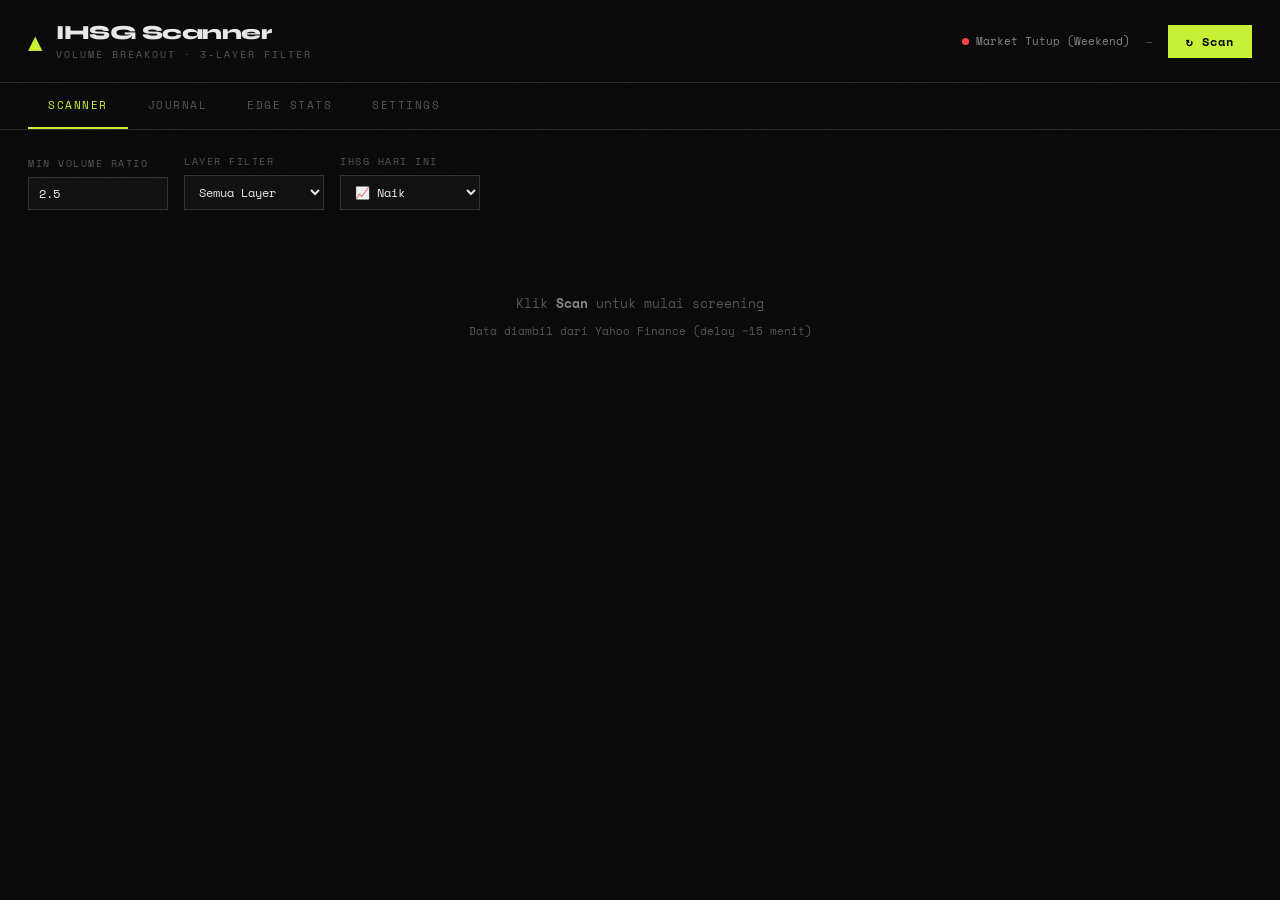
==== index.html @ b69a3e18 "Add files via upload" ====
<!DOCTYPE html>
<html lang="id">
<head>
  <meta charset="UTF-8" />
  <meta name="viewport" content="width=device-width, initial-scale=1.0" />
  <title>IHSG Scanner — Volume Breakout</title>
  <link rel="preconnect" href="https://fonts.googleapis.com" />
  <link href="https://fonts.googleapis.com/css2?family=Space+Mono:wght@400;700&family=Syne:wght@400;600;800&display=swap" rel="stylesheet" />
  <link rel="stylesheet" href="style.css" />
</head>
<body>

  <div class="grain"></div>

  <header>
    <div class="header-left">
      <span class="logo-mark">▲</span>
      <div>
        <h1>IHSG Scanner</h1>
        <p class="subtitle">Volume Breakout · 3-Layer Filter</p>
      </div>
    </div>
    <div class="header-right">
      <div class="market-status" id="marketStatus">
        <span class="dot"></span>
        <span id="marketStatusText">Checking...</span>
      </div>
      <div class="last-update" id="lastUpdate">—</div>
      <button class="btn-refresh" id="btnRefresh" onclick="runScanner()">
        <span id="refreshIcon">↻</span> Scan
      </button>
    </div>
  </header>

  <nav class="tab-nav">
    <button class="tab active" onclick="switchTab('scanner')">Scanner</button>
    <button class="tab" onclick="switchTab('journal')">Journal</button>
    <button class="tab" onclick="switchTab('edge')">Edge Stats</button>
    <button class="tab" onclick="switchTab('settings')">Settings</button>
  </nav>

  <!-- SCANNER TAB -->
  <div class="tab-content active" id="tab-scanner">
    <div class="filter-bar">
      <div class="filter-group">
        <label>Min Volume Ratio</label>
        <input type="number" id="minVolumeRatio" value="2.5" step="0.1" min="1" />
      </div>
      <div class="filter-group">
        <label>Layer Filter</label>
        <select id="layerFilter">
          <option value="all">Semua Layer</option>
          <option value="3">✅✅✅ 3 Layer</option>
          <option value="2">✅✅ Min 2 Layer</option>
          <option value="1">✅ Min 1 Layer</option>
        </select>
      </div>
      <div class="filter-group">
        <label>IHSG Hari Ini</label>
        <select id="ihsgContext">
          <option value="up">📈 Naik</option>
          <option value="down">📉 Turun</option>
          <option value="flat">➡️ Flat</option>
        </select>
      </div>
    </div>

    <div class="scanner-grid" id="scannerGrid">
      <div class="empty-state">
        <p>Klik <strong>Scan</strong> untuk mulai screening</p>
        <p class="hint">Data diambil dari Yahoo Finance (delay ~15 menit)</p>
      </div>
    </div>
  </div>

  <!-- JOURNAL TAB -->
  <div class="tab-content" id="tab-journal">
    <div class="journal-form">
      <h2>Log Trade</h2>
      <div class="form-row">
        <div class="form-group">
          <label>Ticker</label>
          <input type="text" id="jTicker" placeholder="BBCA" />
        </div>
        <div class="form-group">
          <label>Tanggal</label>
          <input type="date" id="jDate" />
        </div>
        <div class="form-group">
          <label>Entry Price</label>
          <input type="number" id="jEntry" placeholder="0" />
        </div>
        <div class="form-group">
          <label>Exit Price</label>
          <input type="number" id="jExit" placeholder="0" />
        </div>
      </div>
      <div class="form-row">
        <div class="form-group">
          <label>Layer Terpenuhi</label>
          <select id="jLayers">
            <option value="L1+L2+L3">L1 + L2 + L3</option>
            <option value="L1+L2">L1 + L2</option>
            <option value="L1+L3">L1 + L3</option>
            <option value="L1">L1 saja</option>
          </select>
        </div>
        <div class="form-group">
          <label>Volume Ratio saat masuk</label>
          <input type="number" id="jVolRatio" placeholder="2.5" step="0.1" />
        </div>
        <div class="form-group">
          <label>IHSG saat itu</label>
          <select id="jIhsg">
            <option value="up">Naik</option>
            <option value="down">Turun</option>
            <option value="flat">Flat</option>
          </select>
        </div>
      </div>
      <div class="form-group full-width">
        <label>Catatan</label>
        <textarea id="jNotes" placeholder="Kenapa lo masuk? Apa yang terjadi? Pelajaran apa?"></textarea>
      </div>
      <button class="btn-primary" onclick="logTrade()">Simpan Trade</button>
    </div>

    <div class="journal-list" id="journalList">
      <div class="empty-state">Belum ada trade yang dicatat.</div>
    </div>
  </div>

  <!-- EDGE STATS TAB -->
  <div class="tab-content" id="tab-edge">
    <div class="edge-grid" id="edgeGrid">
      <div class="empty-state">Log minimal 10 trade untuk melihat edge statistics.</div>
    </div>
  </div>

  <!-- SETTINGS TAB -->
  <div class="tab-content" id="tab-settings">
    <div class="settings-section">
      <h2>Tambah Ticker Manual</h2>
      <p class="hint">Saham di luar LQ45 yang ingin lo pantau</p>
      <div class="ticker-input-row">
        <input type="text" id="newTicker" placeholder="Contoh: GOTO" />
        <button class="btn-primary" onclick="addCustomTicker()">Tambah</button>
      </div>
      <div class="custom-tickers" id="customTickers"></div>
    </div>

    <div class="settings-section">
      <h2>Google Sheets Integration</h2>
      <p class="hint">Paste URL Google Apps Script lo di sini untuk sync journal ke cloud</p>
      <input type="text" id="sheetsUrl" placeholder="https://script.google.com/macros/s/..." />
      <button class="btn-primary" onclick="saveSheetsUrl()">Simpan URL</button>
      <div id="sheetsStatus" class="sheets-status"></div>
    </div>

    <div class="settings-section">
      <h2>LQ45 Default List</h2>
      <p class="hint">Ini daftar saham yang di-scan secara default</p>
      <div class="ticker-grid" id="defaultTickers"></div>
    </div>

    <div class="settings-section danger-zone">
      <h2>Reset Data</h2>
      <p class="hint">Hapus semua data journal dari browser ini</p>
      <button class="btn-danger" onclick="resetData()">Reset Semua Data</button>
    </div>
  </div>

  <script src="stocks.js"></script>
  <script src="scanner.js"></script>
  <script src="journal.js"></script>
  <script src="sheets.js"></script>
  <script src="app.js"></script>
</body>
</html>
---- style.css ----
/* ============================================
   IHSG SCANNER — Industrial Terminal Aesthetic
   ============================================ */

:root {
  --bg: #0a0a0a;
  --bg2: #111111;
  --bg3: #1a1a1a;
  --border: #2a2a2a;
  --border2: #333;
  --text: #e8e8e8;
  --text2: #888;
  --text3: #555;
  --accent: #c8f135;
  --accent2: #a8d020;
  --red: #ff4545;
  --orange: #ff9a3c;
  --green: #4cde80;
  --blue: #5b9cf6;
  --gold: #f5c842;
  --font-mono: 'Space Mono', monospace;
  --font-display: 'Syne', sans-serif;
}

* { box-sizing: border-box; margin: 0; padding: 0; }

body {
  background: var(--bg);
  color: var(--text);
  font-family: var(--font-mono);
  font-size: 13px;
  min-height: 100vh;
  overflow-x: hidden;
}

.grain {
  position: fixed;
  inset: 0;
  background-image: url("data:image/svg+xml,%3Csvg viewBox='0 0 256 256' xmlns='http://www.w3.org/2000/svg'%3E%3Cfilter id='noise'%3E%3CfeTurbulence type='fractalNoise' baseFrequency='0.9' numOctaves='4' stitchTiles='stitch'/%3E%3C/filter%3E%3Crect width='100%25' height='100%25' filter='url(%23noise)' opacity='0.04'/%3E%3C/svg%3E");
  pointer-events: none;
  z-index: 1000;
  opacity: 0.4;
}

/* HEADER */
header {
  display: flex;
  align-items: center;
  justify-content: space-between;
  padding: 20px 28px;
  border-bottom: 1px solid var(--border);
  background: var(--bg);
  position: sticky;
  top: 0;
  z-index: 100;
}

.header-left {
  display: flex;
  align-items: center;
  gap: 14px;
}

.logo-mark {
  font-size: 24px;
  color: var(--accent);
  line-height: 1;
}

h1 {
  font-family: var(--font-display);
  font-size: 20px;
  font-weight: 800;
  color: var(--text);
  letter-spacing: -0.5px;
}

.subtitle {
  font-size: 10px;
  color: var(--text3);
  letter-spacing: 2px;
  text-transform: uppercase;
  margin-top: 2px;
}

.header-right {
  display: flex;
  align-items: center;
  gap: 16px;
}

.market-status {
  display: flex;
  align-items: center;
  gap: 7px;
  font-size: 11px;
  color: var(--text2);
}

.dot {
  width: 7px;
  height: 7px;
  border-radius: 50%;
  background: var(--text3);
  display: inline-block;
}

.dot.live { background: var(--green); box-shadow: 0 0 8px var(--green); animation: pulse 2s infinite; }
.dot.closed { background: var(--red); }
.dot.pre { background: var(--orange); }

@keyframes pulse {
  0%, 100% { opacity: 1; }
  50% { opacity: 0.4; }
}

.last-update {
  font-size: 10px;
  color: var(--text3);
}

.btn-refresh {
  background: var(--accent);
  color: #000;
  border: none;
  padding: 8px 18px;
  font-family: var(--font-mono);
  font-size: 12px;
  font-weight: 700;
  cursor: pointer;
  letter-spacing: 1px;
  transition: all 0.15s;
}

.btn-refresh:hover { background: var(--accent2); transform: translateY(-1px); }
.btn-refresh:active { transform: translateY(0); }
.btn-refresh.loading { opacity: 0.6; cursor: not-allowed; }

#refreshIcon.spinning { display: inline-block; animation: spin 0.8s linear infinite; }
@keyframes spin { to { transform: rotate(360deg); } }

/* TABS */
.tab-nav {
  display: flex;
  border-bottom: 1px solid var(--border);
  background: var(--bg);
  padding: 0 28px;
}

.tab {
  background: none;
  border: none;
  color: var(--text3);
  font-family: var(--font-mono);
  font-size: 11px;
  letter-spacing: 1.5px;
  text-transform: uppercase;
  padding: 14px 20px;
  cursor: pointer;
  border-bottom: 2px solid transparent;
  transition: all 0.15s;
}

.tab:hover { color: var(--text2); }
.tab.active { color: var(--accent); border-bottom-color: var(--accent); }

/* TAB CONTENT */
.tab-content { display: none; padding: 24px 28px; }
.tab-content.active { display: block; }

/* FILTER BAR */
.filter-bar {
  display: flex;
  gap: 16px;
  margin-bottom: 20px;
  flex-wrap: wrap;
  align-items: flex-end;
}

.filter-group {
  display: flex;
  flex-direction: column;
  gap: 6px;
}

.filter-group label {
  font-size: 10px;
  color: var(--text3);
  text-transform: uppercase;
  letter-spacing: 1.5px;
}

.filter-group input,
.filter-group select {
  background: var(--bg2);
  border: 1px solid var(--border2);
  color: var(--text);
  font-family: var(--font-mono);
  font-size: 12px;
  padding: 7px 10px;
  outline: none;
  width: 140px;
  transition: border-color 0.15s;
}

.filter-group input:focus,
.filter-group select:focus {
  border-color: var(--accent);
}

/* SCANNER GRID */
.scanner-grid {
  display: grid;
  grid-template-columns: repeat(auto-fill, minmax(300px, 1fr));
  gap: 12px;
}

/* STOCK CARD */
.stock-card {
  background: var(--bg2);
  border: 1px solid var(--border);
  padding: 16px;
  position: relative;
  transition: border-color 0.2s, transform 0.2s;
  animation: fadeIn 0.3s ease forwards;
  opacity: 0;
}

@keyframes fadeIn {
  to { opacity: 1; transform: translateY(0); }
  from { opacity: 0; transform: translateY(8px); }
}

.stock-card:hover { border-color: var(--border2); transform: translateY(-2px); }
.stock-card.grade-A { border-left: 3px solid var(--green); }
.stock-card.grade-B { border-left: 3px solid var(--gold); }
.stock-card.grade-C { border-left: 3px solid var(--orange); }

.card-header {
  display: flex;
  justify-content: space-between;
  align-items: flex-start;
  margin-bottom: 12px;
}

.ticker-name {
  font-family: var(--font-display);
  font-size: 22px;
  font-weight: 800;
  color: var(--text);
  letter-spacing: -1px;
}

.company-name {
  font-size: 10px;
  color: var(--text3);
  margin-top: 2px;
  max-width: 180px;
  overflow: hidden;
  text-overflow: ellipsis;
  white-space: nowrap;
}

.price-block {
  text-align: right;
}

.price {
  font-size: 16px;
  font-weight: 700;
  color: var(--text);
}

.price-change {
  font-size: 11px;
  margin-top: 2px;
}

.price-change.up { color: var(--green); }
.price-change.down { color: var(--red); }

/* LAYER BADGES */
.layer-badges {
  display: flex;
  gap: 6px;
  margin-bottom: 12px;
  flex-wrap: wrap;
}

.badge {
  font-size: 9px;
  letter-spacing: 1px;
  text-transform: uppercase;
  padding: 3px 8px;
  border: 1px solid;
}

.badge.pass { color: var(--green); border-color: var(--green); background: rgba(76, 222, 128, 0.08); }
.badge.fail { color: var(--text3); border-color: var(--border); }
.badge.partial { color: var(--orange); border-color: var(--orange); background: rgba(255, 154, 60, 0.08); }

/* METRICS */
.metrics {
  display: grid;
  grid-template-columns: 1fr 1fr 1fr;
  gap: 8px;
  margin-bottom: 12px;
}

.metric {
  background: var(--bg3);
  padding: 8px;
}

.metric-label {
  font-size: 9px;
  color: var(--text3);
  text-transform: uppercase;
  letter-spacing: 1px;
  margin-bottom: 3px;
}

.metric-value {
  font-size: 13px;
  font-weight: 700;
  color: var(--text);
}

.metric-value.highlight { color: var(--accent); }

.card-action {
  width: 100%;
  background: transparent;
  border: 1px solid var(--border2);
  color: var(--text2);
  font-family: var(--font-mono);
  font-size: 10px;
  letter-spacing: 1px;
  text-transform: uppercase;
  padding: 7px;
  cursor: pointer;
  transition: all 0.15s;
}

.card-action:hover {
  border-color: var(--accent);
  color: var(--accent);
}

/* EMPTY STATE */
.empty-state {
  grid-column: 1 / -1;
  text-align: center;
  padding: 60px 20px;
  color: var(--text3);
  font-size: 13px;
  line-height: 2;
}

.empty-state strong { color: var(--text2); }
.hint { font-size: 11px; color: var(--text3); margin-top: 4px; }

/* JOURNAL */
.journal-form {
  background: var(--bg2);
  border: 1px solid var(--border);
  padding: 24px;
  margin-bottom: 24px;
}

.journal-form h2 {
  font-family: var(--font-display);
  font-size: 16px;
  font-weight: 800;
  margin-bottom: 16px;
  color: var(--accent);
}

.form-row {
  display: flex;
  gap: 16px;
  margin-bottom: 14px;
  flex-wrap: wrap;
}

.form-group {
  display: flex;
  flex-direction: column;
  gap: 6px;
  flex: 1;
  min-width: 120px;
}

.form-group.full-width { flex: 100%; }

.form-group label {
  font-size: 10px;
  color: var(--text3);
  text-transform: uppercase;
  letter-spacing: 1.5px;
}

.form-group input,
.form-group select,
.form-group textarea {
  background: var(--bg3);
  border: 1px solid var(--border2);
  color: var(--text);
  font-family: var(--font-mono);
  font-size: 12px;
  padding: 8px 10px;
  outline: none;
  transition: border-color 0.15s;
}

.form-group textarea {
  min-height: 70px;
  resize: vertical;
}

.form-group input:focus,
.form-group select:focus,
.form-group textarea:focus {
  border-color: var(--accent);
}

.btn-primary {
  background: var(--accent);
  color: #000;
  border: none;
  padding: 10px 24px;
  font-family: var(--font-mono);
  font-size: 11px;
  font-weight: 700;
  letter-spacing: 1px;
  cursor: pointer;
  transition: all 0.15s;
  text-transform: uppercase;
  margin-top: 8px;
}

.btn-primary:hover { background: var(--accent2); }

/* JOURNAL LIST */
.journal-list { display: flex; flex-direction: column; gap: 8px; }

.journal-entry {
  background: var(--bg2);
  border: 1px solid var(--border);
  padding: 14px 16px;
  display: grid;
  grid-template-columns: 80px 1fr 1fr 1fr 80px 40px;
  align-items: center;
  gap: 12px;
  animation: fadeIn 0.3s ease forwards;
}

.journal-entry .j-ticker {
  font-family: var(--font-display);
  font-size: 18px;
  font-weight: 800;
}

.journal-entry .j-date { font-size: 10px; color: var(--text3); }
.journal-entry .j-layers { font-size: 10px; color: var(--blue); }

.j-result {
  font-size: 13px;
  font-weight: 700;
  text-align: right;
}

.j-result.profit { color: var(--green); }
.j-result.loss { color: var(--red); }

.j-delete {
  background: none;
  border: 1px solid var(--border);
  color: var(--text3);
  font-size: 12px;
  cursor: pointer;
  padding: 4px 8px;
  transition: all 0.15s;
}

.j-delete:hover { border-color: var(--red); color: var(--red); }

/* EDGE STATS */
.edge-grid {
  display: grid;
  grid-template-columns: repeat(auto-fill, minmax(260px, 1fr));
  gap: 16px;
}

.edge-card {
  background: var(--bg2);
  border: 1px solid var(--border);
  padding: 20px;
}

.edge-card h3 {
  font-family: var(--font-display);
  font-size: 13px;
  font-weight: 600;
  color: var(--text2);
  text-transform: uppercase;
  letter-spacing: 1px;
  margin-bottom: 14px;
}

.edge-metric {
  display: flex;
  justify-content: space-between;
  align-items: center;
  padding: 6px 0;
  border-bottom: 1px solid var(--border);
}

.edge-metric:last-child { border-bottom: none; }

.edge-metric-label { font-size: 11px; color: var(--text2); }
.edge-metric-value { font-size: 14px; font-weight: 700; }
.edge-metric-value.positive { color: var(--green); }
.edge-metric-value.negative { color: var(--red); }
.edge-metric-value.neutral { color: var(--text); }

.win-bar {
  height: 4px;
  background: var(--bg3);
  margin-top: 10px;
  position: relative;
  overflow: hidden;
}

.win-bar-fill {
  height: 100%;
  background: var(--green);
  transition: width 0.8s ease;
}

/* SETTINGS */
.settings-section {
  background: var(--bg2);
  border: 1px solid var(--border);
  padding: 24px;
  margin-bottom: 16px;
}

.settings-section h2 {
  font-family: var(--font-display);
  font-size: 15px;
  font-weight: 700;
  margin-bottom: 6px;
  color: var(--text);
}

.settings-section .hint {
  margin-bottom: 14px;
  display: block;
}

.ticker-input-row {
  display: flex;
  gap: 10px;
  margin-bottom: 14px;
}

.ticker-input-row input {
  background: var(--bg3);
  border: 1px solid var(--border2);
  color: var(--text);
  font-family: var(--font-mono);
  font-size: 12px;
  padding: 8px 12px;
  outline: none;
  width: 200px;
  text-transform: uppercase;
}

.ticker-input-row input:focus { border-color: var(--accent); }

.custom-tickers {
  display: flex;
  flex-wrap: wrap;
  gap: 8px;
  margin-top: 8px;
}

.custom-ticker-tag {
  background: var(--bg3);
  border: 1px solid var(--border2);
  padding: 4px 10px;
  font-size: 11px;
  display: flex;
  align-items: center;
  gap: 8px;
  color: var(--accent);
}

.custom-ticker-tag button {
  background: none;
  border: none;
  color: var(--text3);
  cursor: pointer;
  font-size: 12px;
  line-height: 1;
  padding: 0;
}

.custom-ticker-tag button:hover { color: var(--red); }

.settings-section input[type="text"] {
  background: var(--bg3);
  border: 1px solid var(--border2);
  color: var(--text);
  font-family: var(--font-mono);
  font-size: 11px;
  padding: 8px 12px;
  outline: none;
  width: 100%;
  margin-bottom: 10px;
}

.settings-section input[type="text"]:focus { border-color: var(--accent); }

.sheets-status {
  font-size: 11px;
  margin-top: 8px;
  padding: 6px 10px;
}

.sheets-status.ok { color: var(--green); background: rgba(76, 222, 128, 0.08); border: 1px solid rgba(76,222,128,0.2); }
.sheets-status.err { color: var(--red); background: rgba(255,69,69,0.08); border: 1px solid rgba(255,69,69,0.2); }

.ticker-grid {
  display: flex;
  flex-wrap: wrap;
  gap: 6px;
}

.ticker-chip {
  background: var(--bg3);
  border: 1px solid var(--border);
  padding: 3px 9px;
  font-size: 10px;
  color: var(--text2);
}

.danger-zone { border-color: rgba(255,69,69,0.3); }

.btn-danger {
  background: transparent;
  border: 1px solid var(--red);
  color: var(--red);
  font-family: var(--font-mono);
  font-size: 11px;
  font-weight: 700;
  letter-spacing: 1px;
  padding: 10px 24px;
  cursor: pointer;
  text-transform: uppercase;
  transition: all 0.15s;
}

.btn-danger:hover { background: var(--red); color: #000; }

/* SCROLLBAR */
::-webkit-scrollbar { width: 4px; }
::-webkit-scrollbar-track { background: var(--bg); }
::-webkit-scrollbar-thumb { background: var(--border2); }
::-webkit-scrollbar-thumb:hover { background: var(--text3); }

/* TOAST */
.toast {
  position: fixed;
  bottom: 24px;
  right: 24px;
  background: var(--bg2);
  border: 1px solid var(--border2);
  padding: 12px 20px;
  font-size: 12px;
  z-index: 9999;
  animation: slideIn 0.3s ease;
  max-width: 300px;
}

.toast.success { border-left: 3px solid var(--green); color: var(--green); }
.toast.error { border-left: 3px solid var(--red); color: var(--red); }
.toast.info { border-left: 3px solid var(--accent); color: var(--accent); }

@keyframes slideIn {
  from { transform: translateX(20px); opacity: 0; }
  to { transform: translateX(0); opacity: 1; }
}

/* RESPONSIVE */
@media (max-width: 600px) {
  header { padding: 14px 16px; flex-wrap: wrap; gap: 10px; }
  .tab-content { padding: 16px; }
  .tab-nav { padding: 0 8px; overflow-x: auto; }
  .tab { padding: 12px 12px; font-size: 10px; }
  .scanner-grid { grid-template-columns: 1fr; }
  .journal-entry { grid-template-columns: 60px 1fr 60px 30px; }
  .filter-bar { gap: 10px; }
}
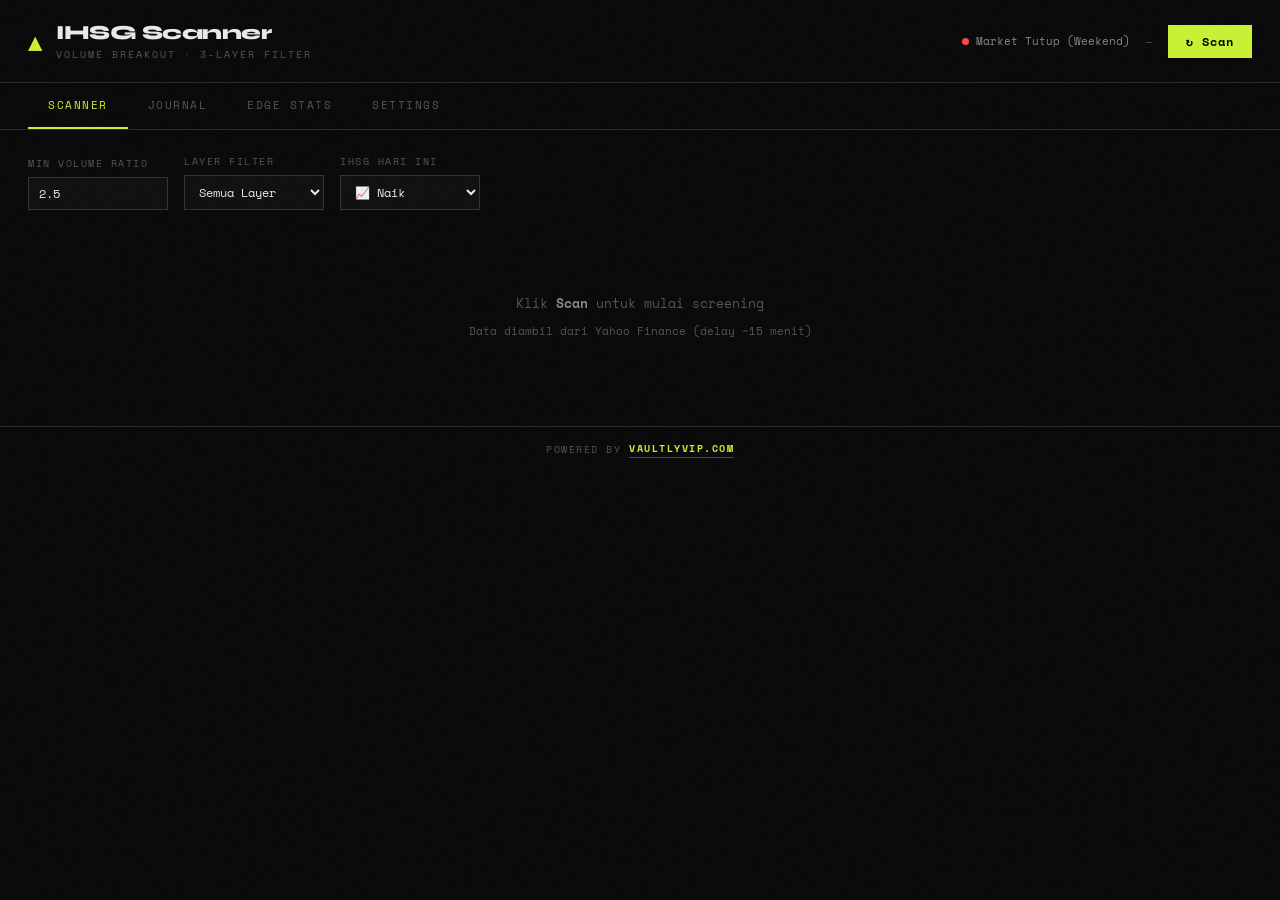
==== commit e135903d: "Update index.html" ====
--- a/index.html
+++ b/index.html
@@ -175,5 +175,39 @@
   <script src="journal.js"></script>
   <script src="sheets.js"></script>
   <script src="app.js"></script>
+
+  <footer style="
+    border-top: 1px solid #2a2a2a;
+    padding: 14px 28px;
+    display: flex;
+    align-items: center;
+    justify-content: center;
+    gap: 8px;
+    background: #0a0a0a;
+    font-family: 'Space Mono', monospace;
+    font-size: 10px;
+    color: #555;
+    letter-spacing: 1.5px;
+    text-transform: uppercase;
+  ">
+    <span>Powered by</span>
+    <a
+      href="https://vaultlyvip.com"
+      target="_blank"
+      rel="noopener noreferrer"
+      style="
+        color: #c8f135;
+        text-decoration: none;
+        font-weight: 700;
+        letter-spacing: 1.5px;
+        border-bottom: 1px solid rgba(200,241,53,0.3);
+        padding-bottom: 1px;
+        transition: color 0.15s, border-color 0.15s;
+      "
+      onmouseover="this.style.color='#a8d020';this.style.borderColor='rgba(168,208,32,0.5)'"
+      onmouseout="this.style.color='#c8f135';this.style.borderColor='rgba(200,241,53,0.3)'"
+    >VaultlyVIP.com</a>
+  </footer>
+
 </body>
 </html>
